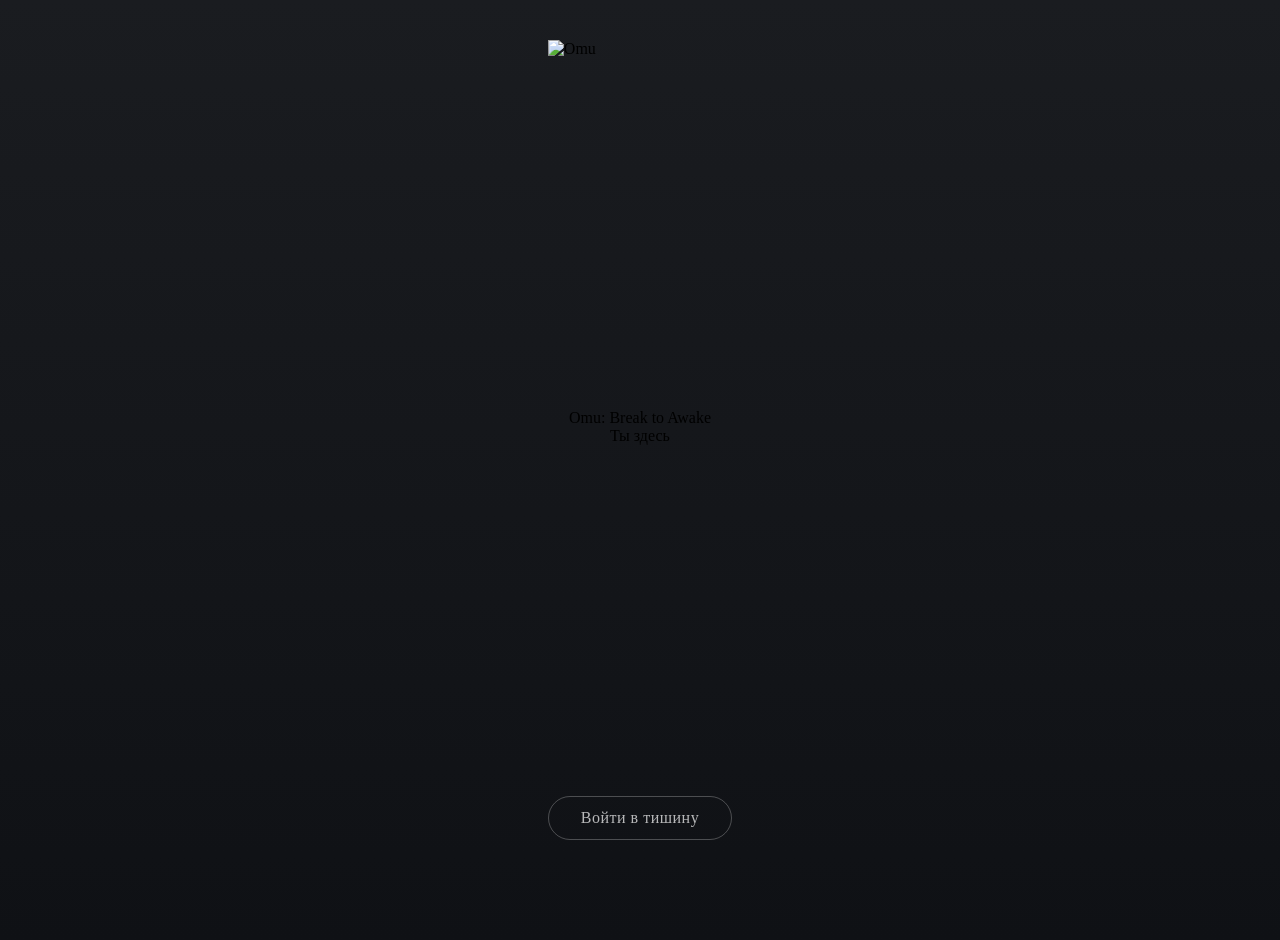
==== index.html @ f2bf1708 "Update index.html" ====
<!DOCTYPE html>
<html lang="ru">
<head>
    <meta charset="UTF-8">
    <meta name="viewport" content="width=device-width, initial-scale=1.0, viewport-fit=cover">
    <title>Omu — Brake to Awake</title>
    <script src="https://telegram.org/js/telegram-web-app.js"></script>
    <link rel="stylesheet" href="css/style.css">
    <link rel="stylesheet" href="css/soft-presence-ui.css">
</head>
<body class="intro-screen">
    <div class="intro-container">
        
        <!-- Логотип по центру сверху -->
        <div class="intro-logo">
            <img src="assets/logo.svg" alt="Omu" class="omu-logo-img">
        </div>
        
        <!-- Центральный контент (поднят выше) -->
        <div class="intro-content">
            <div class="omu-title">
                <span class="omu-small">Omu:</span>
                <span class="break-small">Break to Awake</span>
            </div>
            <div class="you-here">
                <span class="here-medium">Ты здесь</span>
            </div>
        </div>
        
        <!-- Кнопка -->
        <div class="intro-footer">
            <button id="enterBtn" class="enter-button">Войти в тишину</button>
        </div>
        
    </div>
    
    <script src="js/telegram.js"></script>
    <script src="js/transitions.js"></script>
    <script>
        const enterBtn = document.getElementById('enterBtn');
        
        enterBtn.addEventListener('click', (e) => {
            e.preventDefault();
            enterBtn.style.transform = 'scale(0.96)';
            enterBtn.style.opacity = '0.7';
            
            if(window.Telegram?.WebApp?.HapticFeedback) {
                window.Telegram.WebApp.HapticFeedback.impactOccurred('light');
            }
            
            setTimeout(() => {
                if(window.pageTransition) {
                    window.pageTransition.navigateTo('guide.html');
                } else {
                    window.location.href = 'guide.html';
                }
            }, 150);
        });
    </script>
</body>
</html>
---- css/style.css ----
﻿/* style.css — структурные стили Omu
   Все визуальные эффекты (цвета, фон, типографика) теперь в soft-presence-ui.css
   Этот файл отвечает только за расположение элементов
*/

/* Сброс базовых отступов */
* {
    margin: 0;
    padding: 0;
    box-sizing: border-box;
}

/* Базовые настройки body — фон и цвета задаются через soft-presence-ui.css */
body {
    min-height: 100vh;
    display: flex;
    align-items: center;
    justify-content: center;
    padding: 20px;
}

/* Контейнеры */
.container {
    width: 100%;
    max-width: 400px;
    margin: 0 auto;
    position: relative;
    z-index: 2;
}

/* Экран входа */
.entry-screen .container {
    text-align: center;
}

.gentle-setup {
    margin-bottom: 48px;
}

/* Экран гида (guide) */
.guide-container {
    width: 100%;
    max-width: 400px;
    margin: 0 auto;
    display: flex;
    flex-direction: column;
    min-height: 100vh;
    position: relative;
    z-index: 2;
}

.guide-header {
    display: flex;
    justify-content: space-between;
    align-items: center;
    padding: 12px 0;
    padding-top: 44px;
}

.guide-content {
    flex: 1;
    display: flex;
    flex-direction: column;
    justify-content: center;
    align-items: center;
    text-align: center;
    padding: 0 20px;
}

.guide-title {
    margin-bottom: 20px;
}

.guide-text {
    max-width: 280px;
}

/* Экран практики */
.practice-screen {
    margin: 0;
    padding: 0;
}

.practice-container {
    width: 100%;
    max-width: 400px;
    margin: 0 auto;
    display: flex;
    flex-direction: column;
    min-height: 100vh;
    position: relative;
    z-index: 2;
}

.practice-header {
    display: flex;
    justify-content: space-between;
    align-items: center;
    padding: 12px 20px;
    padding-top: 44px;
}

.back-btn, .cancel-btn {
    background: none;
    border: none;
    cursor: pointer;
    padding: 8px 0;
}

.finish-btn {
    background: none;
    border: none;
    cursor: pointer;
    padding: 8px 0;
}

.timer-large {
    text-align: center;
    margin-top: 60px;
    margin-bottom: 60px;
    letter-spacing: 4px;
}

.blur-container {
    display: flex;
    justify-content: center;
    align-items: center;
    flex: 1;
    min-height: 200px;
}

.practice-footer {
    display: flex;
    justify-content: space-between;
    padding: 20px 20px 40px;
    margin-top: auto;
}

/* Экран рефлексии */
.reflection-screen .container {
    padding: 20px;
}

.reflection-question {
    text-align: center;
    margin-bottom: 40px;
    font-weight: 330;
}

.options {
    display: flex;
    gap: 12px;
    justify-content: center;
    margin-bottom: 32px;
    flex-wrap: wrap;
}

.reflection-option {
    background: none;
    border: 1px solid rgba(242, 242, 238, 0.25);
    padding: 8px 20px;
    border-radius: 40px;
    cursor: pointer;
    transition: all 0.2s ease;
    font-family: inherit;
    font-size: 16px;
    color: #F2F2EE;
    opacity: 0.7;
}

.reflection-option.active {
    background: rgba(242, 242, 238, 0.1);
    border-color: rgba(242, 242, 238, 0.5);
    opacity: 1;
}

.free-input {
    width: 100%;
    padding: 16px;
    background: rgba(242, 242, 238, 0.05);
    border: 1px solid rgba(242, 242, 238, 0.15);
    border-radius: 16px;
    font-family: inherit;
    font-size: 16px;
    color: #F2F2EE;
    resize: vertical;
    margin-bottom: 24px;
}

.free-input::placeholder {
    color: rgba(242, 242, 238, 0.4);
}

.free-input:focus {
    border-color: rgba(242, 242, 238, 0.3);
    outline: none;
}

/* Экран фиксации (finish) */
.finish-screen .container {
    text-align: center;
    padding: 20px;
}

.stats {
    display: flex;
    justify-content: center;
    gap: 40px;
    margin: 40px 0;
}

.stat {
    text-align: center;
}

.stat-value {
    display: block;
    font-size: 48px;
    font-weight: 300;
    margin-bottom: 8px;
    color: #F2F2EE;
}

.stat-label {
    font-size: 14px;
    opacity: 0.6;
}

.finish-buttons {
    display: flex;
    flex-direction: column;
    gap: 12px;
    margin-top: 40px;
}

/* Экран поддержки */
.support-screen .container {
    text-align: center;
    padding: 20px;
}

.support-message {
    margin-bottom: 48px;
}

.donation-options {
    display: flex;
    flex-direction: column;
    gap: 12px;
    margin-bottom: 32px;
}

.donation-btn {
    background: rgba(242, 242, 238, 0.05);
    border: 1px solid rgba(242, 242, 238, 0.15);
    border-radius: 16px;
    padding: 16px 20px;
    display: flex;
    justify-content: space-between;
    align-items: center;
    cursor: pointer;
    transition: all 0.2s ease;
    color: #F2F2EE;
}

.donation-btn:hover {
    border-color: rgba(242, 242, 238, 0.3);
    transform: scale(1.02);
}

.stars-count {
    font-size: 18px;
    font-weight: 500;
}

.stars-label {
    font-size: 14px;
    opacity: 0.6;
    margin-left: 8px;
}

.price {
    font-size: 14px;
    opacity: 0.4;
}

/* Кнопки */
.omu-button {
    background: none;
    border: 1px solid rgba(242, 242, 238, 0.25);
    color: #F2F2EE;
    padding: 12px 32px;
    font-size: 18px;
    border-radius: 40px;
    cursor: pointer;
    transition: all 0.2s ease;
    font-family: inherit;
}

.omu-button:hover {
    background: rgba(242, 242, 238, 0.05);
    border-color: rgba(242, 242, 238, 0.4);
}

/* Вспомогательные классы */
.small-text {
    font-size: 12px;
    opacity: 0.5;
    margin-top: 24px;
}

.instruction {
    text-align: center;
    font-size: 14px;
    opacity: 0.6;
    margin-top: 32px;
}

/* Анимации */
@keyframes gentleFade {
    from { opacity: 0; transform: translateY(8px); }
    to { opacity: 1; transform: translateY(0); }
}

.fade-gentle {
    animation: gentleFade 0.6s ease;
}
---- css/soft-presence-ui.css ----
﻿/* Soft Presence UI — v1.0
   5 правил, которые НЕ нарушать:
   1. Ничто не должно требовать внимания
   2. Центр всегда пустой / дышащий
   3. Текст — как шёпот, не как инструкция
   4. Цифры — вторичны
   5. Каждое действие имеет мягкий отклик
*/

/* ========== ТИПОГРАФИКА ========== */
/* 1 шрифт — 3 размера — 2 веса */

.soft-ui {
    /* Основной шрифт — тихий, книжный, humanist */
    font-family: 'Georgia', 'Times New Roman', 'Playfair Display', 'Cormorant Garamond', serif;
    
    /* Базовые настройки */
    font-weight: 350;  /* между normal и light */
    letter-spacing: 0.01em;
    font-size: 16px;   /* базовый размер */
    line-height: 1.5;
    
    /* Цвет текста (не чисто белый) */
    color: #F2F2EE;
}

/* Размер 1: Заголовок (28–32px) */
.soft-ui .heading-large,
.soft-ui .guide-title,
.soft-ui .reflection-question {
    font-size: 30px;
    font-weight: 330;  /* очень лёгкий, почти как thin */
    line-height: 1.3;
    letter-spacing: -0.3px;
    opacity: 0.88;
}

/* Размер 2: Основной текст (16–18px) */
.soft-ui .body-text,
.soft-ui .whisper-text,
.soft-ui .guide-text,
.soft-ui .phase-hint,
.soft-ui .instruction {
    font-size: 17px;
    font-weight: 350;
    line-height: 1.5;
    opacity: 0.75;
}

/* Размер 3: Вторичный / мелкий текст (13–14px) */
.soft-ui .small-text,
.soft-ui .stat-label,
.soft-ui .bot-indicator,
.soft-ui .price,
.soft-ui .stars-label {
    font-size: 13px;
    font-weight: 350;
    line-height: 1.4;
    opacity: 0.55;
    letter-spacing: 0.02em;
}

/* Вес 2: Чуть более заметный (но не жирный) */
.soft-ui .medium-weight {
    font-weight: 420;  /* semi-light, но не bold */
    opacity: 0.9;
}

/* Специально для таймера — цифры вторичны */
.soft-ui .timer-large {
    font-size: 64px;
    font-weight: 300;  /* очень тонкий */
    letter-spacing: 4px;
    opacity: 0.65;
    font-feature-settings: "tnum";
}

.soft-ui .timer-subtle {
    font-size: 32px;
    font-weight: 300;
    opacity: 0.5;
    letter-spacing: 2px;
}

/* Кнопки — не жирные, не CAPS */
.soft-ui .soft-button,
.soft-ui .omu-button,
.soft-ui .reflection-option,
.soft-ui .donation-btn {
    font-size: 16px;
    font-weight: 350;
    letter-spacing: 0.3px;
    text-transform: none;  /* НИКАКИХ CAPS */
}

/* Отмена / Финиш — мелкие, тихие */
.soft-ui .cancel-btn,
.soft-ui .finish-btn,
.soft-ui .back-btn {
    font-size: 15px;
    font-weight: 350;
    opacity: 0.6;
    letter-spacing: 0.2px;
}

.soft-ui .finish-btn {
    opacity: 0.8;
}

/* Текст-приглашение в поле ввода */
.soft-ui .free-input::placeholder {
    font-size: 16px;
    font-weight: 350;
    opacity: 0.4;
    letter-spacing: 0.2px;
}

/* НИКАКИХ CAPS и жирных CTA */
.soft-ui button,
.soft-ui .button {
    text-transform: none;
    font-weight: 350;
}

/* ========== ГРАДИЕНТ И ФОН ========== */

/* Применяем ко всем экранам */
.soft-ui {
    background: linear-gradient(180deg, #1E2A33 0%, #0F1820 100%);
    min-height: 100vh;
    position: relative;
}

/* Шум/зерно (2-3%) */
.soft-ui::before {
    content: '';
    position: fixed;
    top: 0;
    left: 0;
    width: 100%;
    height: 100%;
    pointer-events: none;
    z-index: 1;
    background-image: url('[data-uri]');
    background-repeat: repeat;
    opacity: 0.03;
    mix-blend-mode: overlay;
}

/* ========== ПРАВИЛА UI ========== */

/* Правило 1: Ничто не требует внимания */
.soft-ui *,
.soft-ui *:focus,
.soft-ui *:active {
    outline: none;
    -webkit-tap-highlight-color: transparent;
}

/* Правило 2: Центр всегда пустой / дышащий */
.soft-ui .breathing-center {
    display: flex;
    justify-content: center;
    align-items: center;
    position: relative;
}

/* Правило 4: Цифры — вторичны (уже реализовано в timer-large) */

/* Правило 5: Мягкий отклик на действия */
.soft-ui .soft-button {
    transition: all 0.3s cubic-bezier(0.2, 0.9, 0.4, 1.1);
    cursor: pointer;
    background: transparent;
    border: 1px solid rgba(242, 242, 238, 0.25);
    border-radius: 40px;
    padding: 10px 24px;
    backdrop-filter: blur(2px);
}

.soft-ui .soft-button:hover,
.soft-ui .soft-button:active {
    transform: scale(0.97);
    border-color: rgba(242, 242, 238, 0.5);
    background: rgba(242, 242, 238, 0.05);
}

/* Свечение при фокусе */
.soft-ui .soft-button:focus-visible {
    box-shadow: 0 0 12px rgba(242, 242, 238, 0.2);
}

/* Плавное появление */
.soft-ui .fade-gentle {
    animation: softFadeIn 0.7s ease;
}

@keyframes softFadeIn {
    from {
        opacity: 0;
        transform: translateY(6px);
    }
    to {
        opacity: 1;
        transform: translateY(0);
    }
}

/* Контейнер поверх шума */
.soft-ui .container,
.soft-ui .guide-container,
.soft-ui .practice-container {
    position: relative;
    z-index: 2;
}

/* ========== INTRO SCREEN (ТОЧНО ПО МАКЕТУ) ========== */

.intro-screen {
    background: linear-gradient(180deg, #1A1C20 0%, #0F1115 100%);
    min-height: 100vh;
}

.intro-container {
    display: flex;
    flex-direction: column;
    min-height: 100vh;
    padding: 20px;
}

/* Верхняя панель */
.intro-header {
    display: flex;
    justify-content: space-between;
    align-items: center;
    padding-top: 44px;
    padding-left: 8px;
    padding-right: 8px;
}

.app-name {
    font-family: 'Georgia', serif;
    font-size: 15px;
    font-weight: 350;
    color: rgba(255, 255, 255, 0.5);
    letter-spacing: 0.3px;
}

.bot-badge {
    font-family: 'Georgia', serif;
    font-size: 13px;
    color: rgba(255, 255, 255, 0.3);
}

/* Центральный контент */
.intro-content {
    flex: 1;
    display: flex;
    flex-direction: column;
    justify-content: center;
    align-items: center;
    text-align: center;
}

/* Крупный заголовок Omu: Break to Awake */
.omu-logo {
    margin-bottom: 32px;
}

.omu-large {
    display: block;
    font-family: 'Georgia', serif;
    font-size: 52px;
    font-weight: 330;
    letter-spacing: -1px;
    color: rgba(255, 255, 255, 0.9);
    line-height: 1.2;
}

.break-large {
    display: block;
    font-family: 'Georgia', serif;
    font-size: 42px;
    font-weight: 300;
    letter-spacing: -0.5px;
    color: rgba(255, 255, 255, 0.6);
    line-height: 1.2;
}

/* "Ты здесь" */
.you-are-here {
    margin-top: 16px;
}

.here-text {
    font-family: 'Georgia', serif;
    font-size: 16px;
    font-weight: 350;
    color: rgba(255, 255, 255, 0.4);
    letter-spacing: 2px;
    text-transform: uppercase;
}

/* Кнопка "Войти в тишину" */
.intro-footer {
    padding-bottom: 60px;
    display: flex;
    justify-content: center;
}

.enter-button {
    background: transparent;
    border: 1px solid rgba(255, 255, 255, 0.25);
    border-radius: 40px;
    padding: 12px 32px;
    font-family: 'Georgia', serif;
    font-size: 16px;
    font-weight: 350;
    color: rgba(255, 255, 255, 0.7);
    cursor: pointer;
    transition: all 0.25s ease;
    letter-spacing: 0.5px;
}

.enter-button:hover {
    border-color: rgba(255, 255, 255, 0.45);
    color: rgba(255, 255, 255, 0.9);
}

.enter-button:active {
    transform: scale(0.96);
}
/* ========== ЭКРАН ПРАКТИКИ ========== */

/* Контейнер для дыхающей формы */
.breathing-container {
    display: flex;
    justify-content: center;
    align-items: center;
    flex: 1;
    min-height: 280px;
    position: relative;
}

/* Размытый дышащий круг */
.breathing-blur {
    width: 140px;
    height: 140px;
    background: radial-gradient(circle, rgba(200, 180, 150, 0.5) 0%, rgba(200, 180, 150, 0.1) 70%);
    border-radius: 50%;
    filter: blur(32px);
    transition: none;
    will-change: width, height, opacity;
    position: absolute;
    top: 50%;
    left: 50%;
    transform: translate(-50%, -50%);
}

/* Текстовая подсказка фазы (Вдох / Выдох) */
.phase-text {
    position: absolute;
    bottom: 20%;
    left: 50%;
    transform: translateX(-50%);
    font-size: 18px;
    font-weight: 330;
    letter-spacing: 2px;
    color: rgba(242, 242, 238, 0.6);
    text-align: center;
    white-space: nowrap;
    transition: opacity 0.3s ease, transform 0.3s ease;
}

.phase-text.fade-in {
    animation: phaseFadeIn 0.5s ease forwards;
}

.phase-text.fade-out {
    animation: phaseFadeOut 0.4s ease forwards;
}

.phase-text.hidden {
    display: none;
}

@keyframes phaseFadeIn {
    from {
        opacity: 0;
        transform: translateX(-50%) translateY(6px);
    }
    to {
        opacity: 0.6;
        transform: translateX(-50%) translateY(0);
    }
}

@keyframes phaseFadeOut {
    from {
        opacity: 0.6;
        transform: translateX(-50%) translateY(0);
    }
    to {
        opacity: 0;
        transform: translateX(-50%) translateY(-4px);
    }
}

/* Таймер — менее доминирующий */
.practice-screen .timer-large {
    font-size: 56px;
    opacity: 0.55;
    margin-top: 20px;
    margin-bottom: 20px;
}

/* Нижние кнопки */
.practice-footer {
    display: flex;
    justify-content: space-between;
    padding: 20px 20px 40px;
    margin-top: auto;
}

.cancel-btn, .finish-btn, .back-btn {
    background: none;
    border: none;
    cursor: pointer;
    transition: all 0.2s ease;
}

.cancel-btn:active, .finish-btn:active, .back-btn:active {
    transform: scale(0.96);
    opacity: 0.7;
}

/* Верхняя панель */
.practice-header {
    display: flex;
    justify-content: space-between;
    align-items: center;
    padding: 12px 20px;
    padding-top: 44px;
}

.back-btn {
    font-size: 15px;
    opacity: 0.6;
}

.app-title {
    font-size: 15px;
    opacity: 0.7;
}

.bot-indicator {
    font-size: 13px;
    opacity: 0.4;
}
/* ========== ЭКРАН РЕФЛЕКСИИ (пункт 6) ========== */

.reflection-screen .container {
    display: flex;
    flex-direction: column;
    min-height: 100vh;
    justify-content: center;
    padding: 40px 24px;
}

/* Вопрос — тихо, не как опрос */
.reflection-question {
    font-size: 24px;
    font-weight: 330;
    text-align: center;
    margin-bottom: 48px;
    opacity: 0.8;
    letter-spacing: -0.2px;
}

/* Кнопки-состояния — мягкие, не формальные */
.reflection-options {
    display: flex;
    flex-direction: column;
    gap: 12px;
    margin-bottom: 32px;
}

.reflection-state {
    display: flex;
    align-items: center;
    gap: 12px;
    background: transparent;
    border: 1px solid rgba(242, 242, 238, 0.2);
    border-radius: 60px;
    padding: 12px 20px;
    cursor: pointer;
    transition: all 0.3s ease;
    width: 100%;
    max-width: 280px;
    margin: 0 auto;
}

.reflection-state .state-icon {
    font-size: 18px;
    opacity: 0.5;
    transition: all 0.2s ease;
}

.reflection-state .state-text {
    font-size: 17px;
    font-weight: 350;
    opacity: 0.7;
    transition: all 0.2s ease;
}

/* Активное состояние — плавное заполнение + свечение */
.reflection-state.active {
    border-color: rgba(242, 242, 238, 0.5);
    background: rgba(242, 242, 238, 0.08);
    box-shadow: 0 0 16px rgba(242, 242, 238, 0.08);
}

.reflection-state.active .state-icon {
    opacity: 1;
    transform: scale(1.05);
}

.reflection-state.active .state-text {
    opacity: 0.95;
}

/* Неактивные — растворяются (при наличии активного) */
.reflection-options:has(.reflection-state.active) .reflection-state:not(.active) {
    opacity: 0.4;
    border-color: rgba(242, 242, 238, 0.1);
}

.reflection-state:hover {
    border-color: rgba(242, 242, 238, 0.35);
    background: rgba(242, 242, 238, 0.03);
}

/* Поле ввода — без рамки, как приглашение */
.reflection-free {
    margin-bottom: 32px;
}

.free-input-soft {
    width: 100%;
    background: rgba(242, 242, 238, 0.04);
    border: none;
    border-bottom: 1px solid rgba(242, 242, 238, 0.15);
    padding: 12px 8px;
    font-family: inherit;
    font-size: 16px;
    font-weight: 350;
    color: #F2F2EE;
    resize: vertical;
    transition: all 0.3s ease;
}

.free-input-soft:focus {
    outline: none;
    border-bottom-color: rgba(242, 242, 238, 0.4);
    background: rgba(242, 242, 238, 0.02);
}

.free-input-soft::placeholder {
    color: rgba(242, 242, 238, 0.3);
    font-weight: 330;
    font-size: 15px;
}

/* Кнопка отправки — мягкая, не CTA */
.reflection-submit {
    display: flex;
    justify-content: center;
}

.soft-submit {
    background: none;
    border: none;
    color: rgba(242, 242, 238, 0.5);
    font-family: inherit;
    font-size: 15px;
    font-weight: 350;
    letter-spacing: 0.5px;
    padding: 10px 20px;
    cursor: pointer;
    transition: all 0.25s ease;
}

.soft-submit:hover {
    color: rgba(242, 242, 238, 0.8);
}

.soft-submit:active {
    transform: scale(0.96);
    color: rgba(242, 242, 238, 0.6);
}

/* ========== ЭКРАН ФИКСАЦИИ / ЗАВЕРШЕНИЯ (пункт 7) ========== */

.finish-screen .container {
    display: flex;
    flex-direction: column;
    align-items: center;
    justify-content: center;
    min-height: 100vh;
    padding: 40px 24px;
    text-align: center;
}

/* Главное сообщение */
.completion-message {
    margin-bottom: 48px;
}

.completion-line {
    font-size: 22px;
    opacity: 0.7;
    letter-spacing: 1px;
}

/* Статистика — центральный блок */
.completion-stats {
    display: flex;
    align-items: center;
    justify-content: center;
    gap: 32px;
    margin-bottom: 64px;
    flex-wrap: wrap;
}

.stat-item {
    text-align: center;
}

.stat-number {
    display: block;
    font-size: 48px;
    font-weight: 300;
    line-height: 1.2;
    color: #F2F2EE;
    opacity: 0.85;
    margin-bottom: 8px;
    font-feature-settings: "tnum";
}

.stat-divider {
    width: 1px;
    height: 40px;
    background: rgba(242, 242, 238, 0.2);
}

.stat-label {
    font-size: 13px;
    opacity: 0.45;
    letter-spacing: 0.5px;
}

/* Приглашение вернуться — мягкое, не давящее */
.return-invite {
    margin-bottom: 32px;
}

.return-button {
    background: none;
    border: 1px solid rgba(242, 242, 238, 0.25);
    border-radius: 40px;
    padding: 10px 32px;
    font-family: inherit;
    font-size: 16px;
    font-weight: 350;
    color: #F2F2EE;
    opacity: 0.7;
    cursor: pointer;
    transition: all 0.25s ease;
}

.return-button:hover {
    opacity: 0.9;
    border-color: rgba(242, 242, 238, 0.4);
}

.return-button:active {
    transform: scale(0.96);
}

/* Поддержка проекта — строка, меньше контраста */
.support-subtle {
    margin-top: 20px;
}

.support-link {
    background: none;
    border: none;
    font-family: inherit;
    font-size: 13px;
    font-weight: 350;
    color: #F2F2EE;
    opacity: 0.3;
    cursor: pointer;
    transition: all 0.2s ease;
    letter-spacing: 0.3px;
}

.support-link:hover {
    opacity: 0.5;
}

.support-link:active {
    transform: scale(0.97);
    opacity: 0.4;
}

/* Адаптация для маленьких экранов */
@media (max-width: 400px) {
    .stat-number {
        font-size: 40px;
    }
    
    .completion-stats {
        gap: 24px;
    }
    
    .completion-line {
        font-size: 20px;
    }
}

/* ========== АНИМАЦИИ ПЕРЕХОДОВ (пункт 8) ========== */

/* Базовый crossfade для body */
body {
    transition: opacity 400ms cubic-bezier(0.2, 0.9, 0.4, 1.1);
    opacity: 1;
}

/* Мягкое появление элементов */
.fade-in-soft {
    animation: softAppear 0.5s cubic-bezier(0.2, 0.9, 0.4, 1.1) forwards;
}

@keyframes softAppear {
    from {
        opacity: 0;
        transform: translateY(8px);
    }
    to {
        opacity: 1;
        transform: translateY(0);
    }
}

/* Slow fade-in для таймера при старте */
.timer-large {
    animation: timerAppear 0.8s ease-out;
}

@keyframes timerAppear {
    from {
        opacity: 0;
        letter-spacing: 8px;
    }
    to {
        opacity: 0.55;
        letter-spacing: 4px;
    }
}

/* Мягкое появление дыхающего круга */
.breathing-blur {
    animation: blurAppear 0.6s ease-out;
}

@keyframes blurAppear {
    from {
        opacity: 0;
        transform: translate(-50%, -50%) scale(0.8);
    }
    to {
        opacity: 0.3;
        transform: translate(-50%, -50%) scale(1);
    }
}

/* Запрещённые анимации — переопределяем если вдруг появятся */
.no-slide,
.no-bounce {
    animation: none !important;
    transition: none !important;
}

/* Запрещаем bounce на любых интерактивных элементах */
button, a, .clickable {
    transition-timing-function: cubic-bezier(0.2, 0.9, 0.4, 1.1);
}

/* Убираем стандартные анимации Telegram где возможно */
::view-transition-old(root),
::view-transition-new(root) {
    animation: none;
}
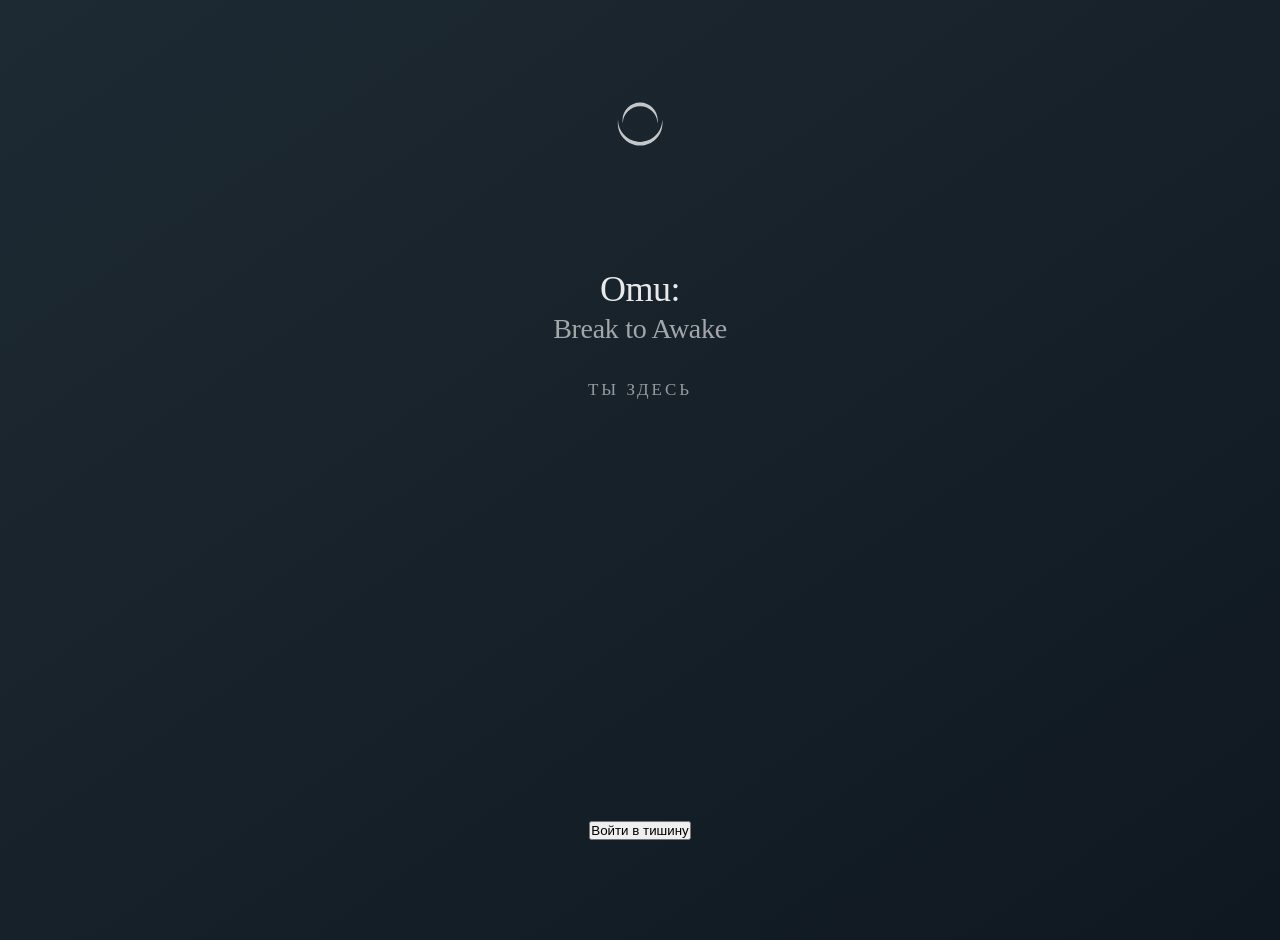
==== commit db378f35: "Update index.html" ====
--- a/index.html
+++ b/index.html
@@ -11,25 +11,25 @@
 <body class="intro-screen">
     <div class="intro-container">
         
-        <!-- Логотип по центру сверху -->
+        <!-- Логотип выше -->
         <div class="intro-logo">
             <img src="assets/logo.svg" alt="Omu" class="omu-logo-img">
         </div>
         
-        <!-- Центральный контент (поднят выше) -->
+        <!-- Центральный контент (ближе к лого) -->
         <div class="intro-content">
             <div class="omu-title">
                 <span class="omu-small">Omu:</span>
                 <span class="break-small">Break to Awake</span>
             </div>
-            <div class="you-here">
+            <div class="you-here animate-here">
                 <span class="here-medium">Ты здесь</span>
             </div>
         </div>
         
-        <!-- Кнопка -->
+        <!-- Кнопка со светлой заливкой -->
         <div class="intro-footer">
-            <button id="enterBtn" class="enter-button">Войти в тишину</button>
+            <button id="enterBtn" class="enter-button-light">Войти в тишину</button>
         </div>
         
     </div>
@@ -42,7 +42,6 @@
         enterBtn.addEventListener('click', (e) => {
             e.preventDefault();
             enterBtn.style.transform = 'scale(0.96)';
-            enterBtn.style.opacity = '0.7';
             
             if(window.Telegram?.WebApp?.HapticFeedback) {
                 window.Telegram.WebApp.HapticFeedback.impactOccurred('light');
--- a/css/soft-presence-ui.css
+++ b/css/soft-presence-ui.css
@@ -214,10 +214,10 @@
     z-index: 2;
 }
 
-/* ========== INTRO SCREEN (ТОЧНО ПО МАКЕТУ) ========== */
+/* ========== INTRO SCREEN ========== */
 
 .intro-screen {
-    background: linear-gradient(180deg, #1A1C20 0%, #0F1115 100%);
+    background: linear-gradient(145deg, #1E2A33 0%, #0F1820 100%);
     min-height: 100vh;
 }
 
@@ -228,89 +228,80 @@
     padding: 20px;
 }
 
-/* Верхняя панель */
-.intro-header {
-    display: flex;
-    justify-content: space-between;
-    align-items: center;
-    padding-top: 44px;
-    padding-left: 8px;
-    padding-right: 8px;
-}
-
-.app-name {
-    font-family: 'Georgia', serif;
-    font-size: 15px;
-    font-weight: 350;
-    color: rgba(255, 255, 255, 0.5);
-    letter-spacing: 0.3px;
-}
-
-.bot-badge {
-    font-family: 'Georgia', serif;
-    font-size: 13px;
-    color: rgba(255, 255, 255, 0.3);
-}
-
-/* Центральный контент */
+/* Логотип по центру сверху */
+.intro-logo {
+    display: flex;
+    justify-content: center;
+    padding-top: 60px;
+    margin-bottom: 80px;
+}
+
+.omu-logo-img {
+    width: 48px;
+    height: 48px;
+    opacity: 0.8;
+}
+
+/* Центральный контент — поднят выше */
 .intro-content {
-    flex: 1;
+    flex: 0 1 auto;
     display: flex;
     flex-direction: column;
-    justify-content: center;
     align-items: center;
     text-align: center;
-}
-
-/* Крупный заголовок Omu: Break to Awake */
-.omu-logo {
-    margin-bottom: 32px;
-}
-
-.omu-large {
+    margin-top: 40px;
+}
+
+/* Уменьшенный основной текст */
+.omu-title {
+    margin-bottom: 24px;
+}
+
+.omu-small {
     display: block;
     font-family: 'Georgia', serif;
-    font-size: 52px;
+    font-size: 36px;
     font-weight: 330;
-    letter-spacing: -1px;
+    letter-spacing: -0.5px;
     color: rgba(255, 255, 255, 0.9);
     line-height: 1.2;
 }
 
-.break-large {
+.break-small {
     display: block;
     font-family: 'Georgia', serif;
-    font-size: 42px;
+    font-size: 28px;
     font-weight: 300;
-    letter-spacing: -0.5px;
+    letter-spacing: -0.3px;
     color: rgba(255, 255, 255, 0.6);
-    line-height: 1.2;
-}
-
-/* "Ты здесь" */
-.you-are-here {
-    margin-top: 16px;
-}
-
-.here-text {
+    line-height: 1.3;
+}
+
+/* "Ты здесь" — заметнее */
+.you-here {
+    margin-top: 8px;
+}
+
+.here-medium {
     font-family: 'Georgia', serif;
-    font-size: 16px;
-    font-weight: 350;
-    color: rgba(255, 255, 255, 0.4);
-    letter-spacing: 2px;
+    font-size: 17px;
+    font-weight: 380;
+    color: rgba(255, 255, 255, 0.55);
+    letter-spacing: 3px;
     text-transform: uppercase;
 }
 
-/* Кнопка "Войти в тишину" */
+/* Кнопка */
 .intro-footer {
     padding-bottom: 60px;
     display: flex;
     justify-content: center;
+    margin-top: auto;
 }
 
 .enter-button {
     background: transparent;
-    border: 1px solid rgba(255, 255, 255, 0.25);
+    border: 1px solid rgba(255, 255, 255, 0.3);
     border-radius: 40px;
     padding: 12px 32px;
     font-family: 'Georgia', serif;
@@ -322,14 +313,10 @@
     letter-spacing: 0.5px;
 }
 
-.enter-button:hover {
-    border-color: rgba(255, 255, 255, 0.45);
-    color: rgba(255, 255, 255, 0.9);
-}
-
 .enter-button:active {
     transform: scale(0.96);
 }
+
 /* ========== ЭКРАН ПРАКТИКИ ========== */
 
 /* Контейнер для дыхающей формы */
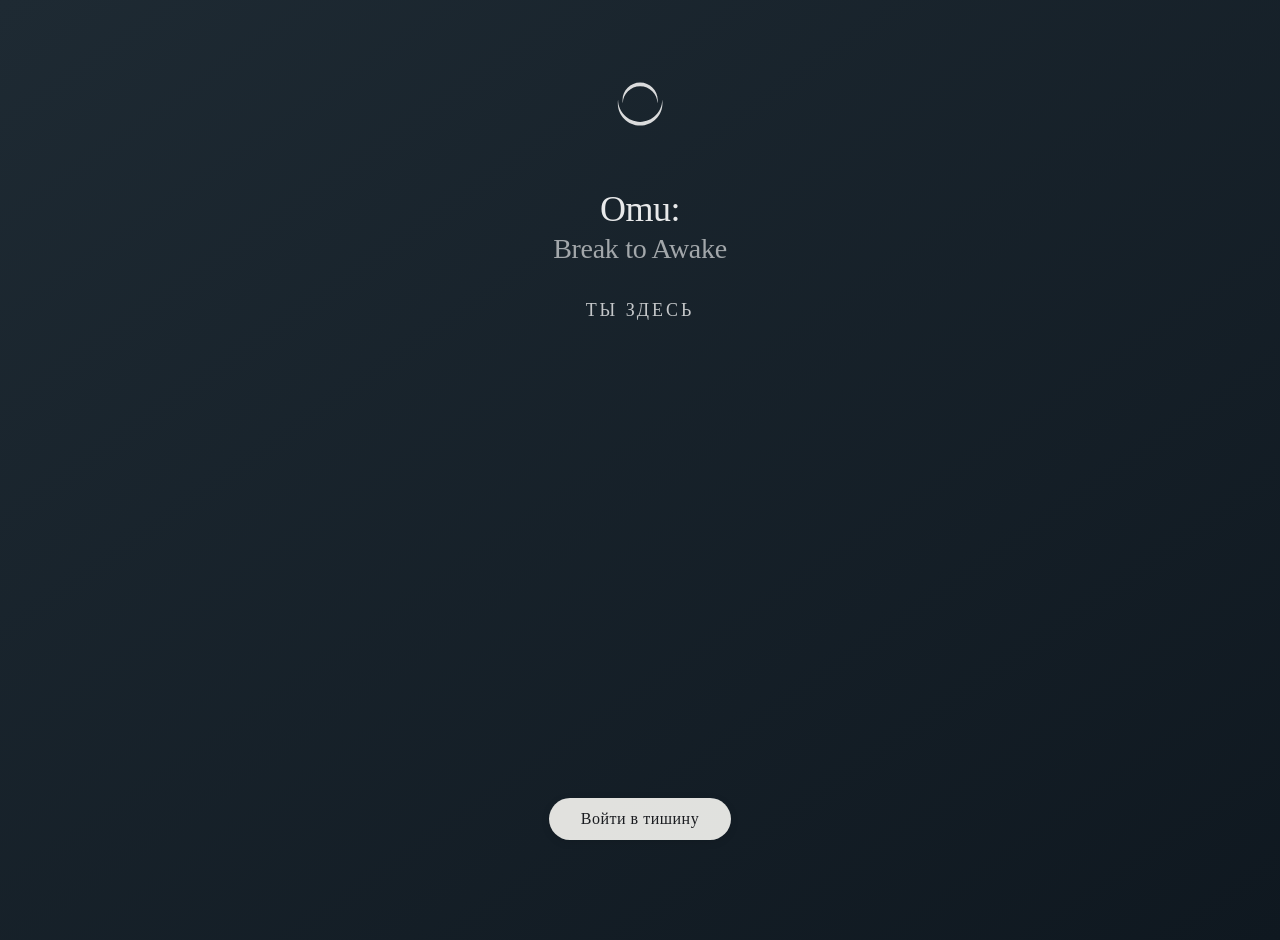
==== commit a1923ab1: "Update index.html" ====
--- a/index.html
+++ b/index.html
@@ -51,7 +51,7 @@
                 if(window.pageTransition) {
                     window.pageTransition.navigateTo('guide.html');
                 } else {
-                    window.location.href = 'guide.html';
+                    window.location.href = 'practice.html';
                 }
             }, 150);
         });
--- a/css/soft-presence-ui.css
+++ b/css/soft-presence-ui.css
@@ -228,33 +228,33 @@
     padding: 20px;
 }
 
-/* Логотип по центру сверху */
+/* Логотип выше (уменьшил отступ сверху) */
 .intro-logo {
     display: flex;
     justify-content: center;
-    padding-top: 60px;
-    margin-bottom: 80px;
+    padding-top: 40px;
+    margin-bottom: 60px;
 }
 
 .omu-logo-img {
     width: 48px;
     height: 48px;
-    opacity: 0.8;
-}
-
-/* Центральный контент — поднят выше */
+    opacity: 0.9;
+}
+
+/* Центральный контент — ближе к лого */
 .intro-content {
     flex: 0 1 auto;
     display: flex;
     flex-direction: column;
     align-items: center;
     text-align: center;
-    margin-top: 40px;
+    margin-top: 0;
 }
 
 /* Уменьшенный основной текст */
 .omu-title {
-    margin-bottom: 24px;
+    margin-bottom: 20px;
 }
 
 .omu-small {
@@ -277,21 +277,36 @@
     line-height: 1.3;
 }
 
-/* "Ты здесь" — заметнее */
+/* "Ты здесь" — заметнее + анимация появления */
 .you-here {
-    margin-top: 8px;
+    margin-top: 12px;
+}
+
+.animate-here {
+    animation: slideUpFade 0.8s cubic-bezier(0.2, 0.9, 0.4, 1.1) forwards;
+}
+
+@keyframes slideUpFade {
+    0% {
+        opacity: 0;
+        transform: translateY(20px);
+    }
+    100% {
+        opacity: 1;
+        transform: translateY(0);
+    }
 }
 
 .here-medium {
     font-family: 'Georgia', serif;
-    font-size: 17px;
-    font-weight: 380;
-    color: rgba(255, 255, 255, 0.55);
+    font-size: 18px;
+    font-weight: 420;
+    color: rgba(255, 255, 255, 0.75);
     letter-spacing: 3px;
     text-transform: uppercase;
 }
 
-/* Кнопка */
+/* Кнопка со светлой заливкой и тёмным текстом */
 .intro-footer {
     padding-bottom: 60px;
     display: flex;
@@ -299,150 +314,193 @@
     margin-top: auto;
 }
 
-.enter-button {
-    background: transparent;
-    border: 1px solid rgba(255, 255, 255, 0.3);
+.enter-button-light {
+    background: rgba(242, 242, 238, 0.92);
+    border: none;
     border-radius: 40px;
     padding: 12px 32px;
     font-family: 'Georgia', serif;
     font-size: 16px;
-    font-weight: 350;
-    color: rgba(255, 255, 255, 0.7);
+    font-weight: 450;
+    color: #1A1C20;
     cursor: pointer;
     transition: all 0.25s ease;
     letter-spacing: 0.5px;
-}
-
-.enter-button:active {
+    box-shadow: 0 2px 8px rgba(0, 0, 0, 0.1);
+}
+
+.enter-button-light:hover {
+    background: rgba(242, 242, 238, 1);
+    transform: scale(1.02);
+}
+
+.enter-button-light:active {
     transform: scale(0.96);
-}
-
-/* ========== ЭКРАН ПРАКТИКИ ========== */
-
-/* Контейнер для дыхающей формы */
-.breathing-container {
-    display: flex;
-    justify-content: center;
-    align-items: center;
-    flex: 1;
+    background: rgba(242, 242, 238, 0.85);
+}
+
+/* ========== ПРАКТИКА — НОВАЯ ВЕРСИЯ ========== */
+
+.practice-screen {
+    background: linear-gradient(145deg, #1E2A33 0%, #0F1820 100%);
+    min-height: 100vh;
+}
+
+.practice-container {
+    display: flex;
+    flex-direction: column;
+    min-height: 100vh;
+    padding: 20px;
+}
+
+/* Верхняя панель */
+.practice-header {
+    display: flex;
+    justify-content: space-between;
+    align-items: center;
+    padding-top: 44px;
+    padding-left: 8px;
+    padding-right: 8px;
+    margin-bottom: 40px;
+}
+
+.back-btn {
+    background: none;
+    border: none;
+    font-size: 15px;
+    color: rgba(255, 255, 255, 0.5);
+    cursor: pointer;
+}
+
+.app-title {
+    font-size: 15px;
+    color: rgba(255, 255, 255, 0.5);
+}
+
+.bot-indicator {
+    font-size: 13px;
+    color: rgba(255, 255, 255, 0.3);
+}
+
+/* Таймер */
+.timer-large {
+    text-align: center;
+    font-size: 72px;
+    font-weight: 300;
+    letter-spacing: 4px;
+    color: rgba(255, 255, 255, 0.6);
+    margin-bottom: 40px;
+}
+
+/* Дышащая фигура */
+.breathing-wrapper {
+    display: flex;
+    justify-content: center;
+    align-items: center;
     min-height: 280px;
     position: relative;
 }
 
-/* Размытый дышащий круг */
-.breathing-blur {
+.breathing-shape {
     width: 140px;
     height: 140px;
-    background: radial-gradient(circle, rgba(200, 180, 150, 0.5) 0%, rgba(200, 180, 150, 0.1) 70%);
+    background: radial-gradient(circle, rgba(200, 180, 150, 0.5) 0%, rgba(200, 180, 150, 0.05) 80%);
     border-radius: 50%;
-    filter: blur(32px);
+    filter: blur(24px);
     transition: none;
-    will-change: width, height, opacity;
-    position: absolute;
-    top: 50%;
-    left: 50%;
-    transform: translate(-50%, -50%);
-}
-
-/* Текстовая подсказка фазы (Вдох / Выдох) */
-.phase-text {
-    position: absolute;
-    bottom: 20%;
-    left: 50%;
-    transform: translateX(-50%);
-    font-size: 18px;
+    will-change: width, height;
+}
+
+/* Тексты фаз */
+.phase-text-guide {
+    text-align: center;
+    font-size: 24px;
     font-weight: 330;
     letter-spacing: 2px;
-    color: rgba(242, 242, 238, 0.6);
+    color: rgba(255, 255, 255, 0.7);
+    margin-top: 32px;
+}
+
+.phase-instruction {
     text-align: center;
-    white-space: nowrap;
-    transition: opacity 0.3s ease, transform 0.3s ease;
-}
-
-.phase-text.fade-in {
-    animation: phaseFadeIn 0.5s ease forwards;
-}
-
-.phase-text.fade-out {
-    animation: phaseFadeOut 0.4s ease forwards;
-}
-
-.phase-text.hidden {
+    font-size: 15px;
+    font-weight: 350;
+    color: rgba(255, 255, 255, 0.4);
+    margin-top: 8px;
+    letter-spacing: 0.5px;
+}
+
+/* Кнопки управления */
+.practice-controls {
+    display: flex;
+    justify-content: center;
+    align-items: center;
+    gap: 40px;
+    margin-top: auto;
+    padding-bottom: 50px;
+}
+
+.cancel-btn {
+    background: none;
+    border: none;
+    font-size: 15px;
+    color: rgba(255, 255, 255, 0.4);
+    cursor: pointer;
+}
+
+.play-pause-btn {
+    width: 56px;
+    height: 56px;
+    background: rgba(242, 242, 238, 0.15);
+    border: 1px solid rgba(242, 242, 238, 0.3);
+    border-radius: 50%;
+    font-size: 24px;
+    color: rgba(242, 242, 238, 0.8);
+    cursor: pointer;
+    display: flex;
+    align-items: center;
+    justify-content: center;
+    transition: all 0.2s ease;
+}
+
+.play-pause-btn:active {
+    transform: scale(0.94);
+}
+
+.finish-btn {
+    width: 56px;
+    height: 56px;
+    background: rgba(242, 242, 238, 0.92);
+    border: none;
+    border-radius: 50%;
+    font-size: 14px;
+    font-weight: 500;
+    color: #1A1C20;
+    cursor: pointer;
+    display: flex;
+    align-items: center;
+    justify-content: center;
+    transition: all 0.2s ease;
+}
+
+.finish-btn:active {
+    transform: scale(0.94);
+}
+
+.finish-btn.hidden {
     display: none;
 }
 
+/* Анимация текста */
 @keyframes phaseFadeIn {
     from {
         opacity: 0;
-        transform: translateX(-50%) translateY(6px);
+        transform: translateY(6px);
     }
     to {
-        opacity: 0.6;
-        transform: translateX(-50%) translateY(0);
-    }
-}
-
-@keyframes phaseFadeOut {
-    from {
-        opacity: 0.6;
-        transform: translateX(-50%) translateY(0);
-    }
-    to {
-        opacity: 0;
-        transform: translateX(-50%) translateY(-4px);
-    }
-}
-
-/* Таймер — менее доминирующий */
-.practice-screen .timer-large {
-    font-size: 56px;
-    opacity: 0.55;
-    margin-top: 20px;
-    margin-bottom: 20px;
-}
-
-/* Нижние кнопки */
-.practice-footer {
-    display: flex;
-    justify-content: space-between;
-    padding: 20px 20px 40px;
-    margin-top: auto;
-}
-
-.cancel-btn, .finish-btn, .back-btn {
-    background: none;
-    border: none;
-    cursor: pointer;
-    transition: all 0.2s ease;
-}
-
-.cancel-btn:active, .finish-btn:active, .back-btn:active {
-    transform: scale(0.96);
-    opacity: 0.7;
-}
-
-/* Верхняя панель */
-.practice-header {
-    display: flex;
-    justify-content: space-between;
-    align-items: center;
-    padding: 12px 20px;
-    padding-top: 44px;
-}
-
-.back-btn {
-    font-size: 15px;
-    opacity: 0.6;
-}
-
-.app-title {
-    font-size: 15px;
-    opacity: 0.7;
-}
-
-.bot-indicator {
-    font-size: 13px;
-    opacity: 0.4;
+        opacity: 1;
+        transform: translateY(0);
+    }
 }
 /* ========== ЭКРАН РЕФЛЕКСИИ (пункт 6) ========== */
 
